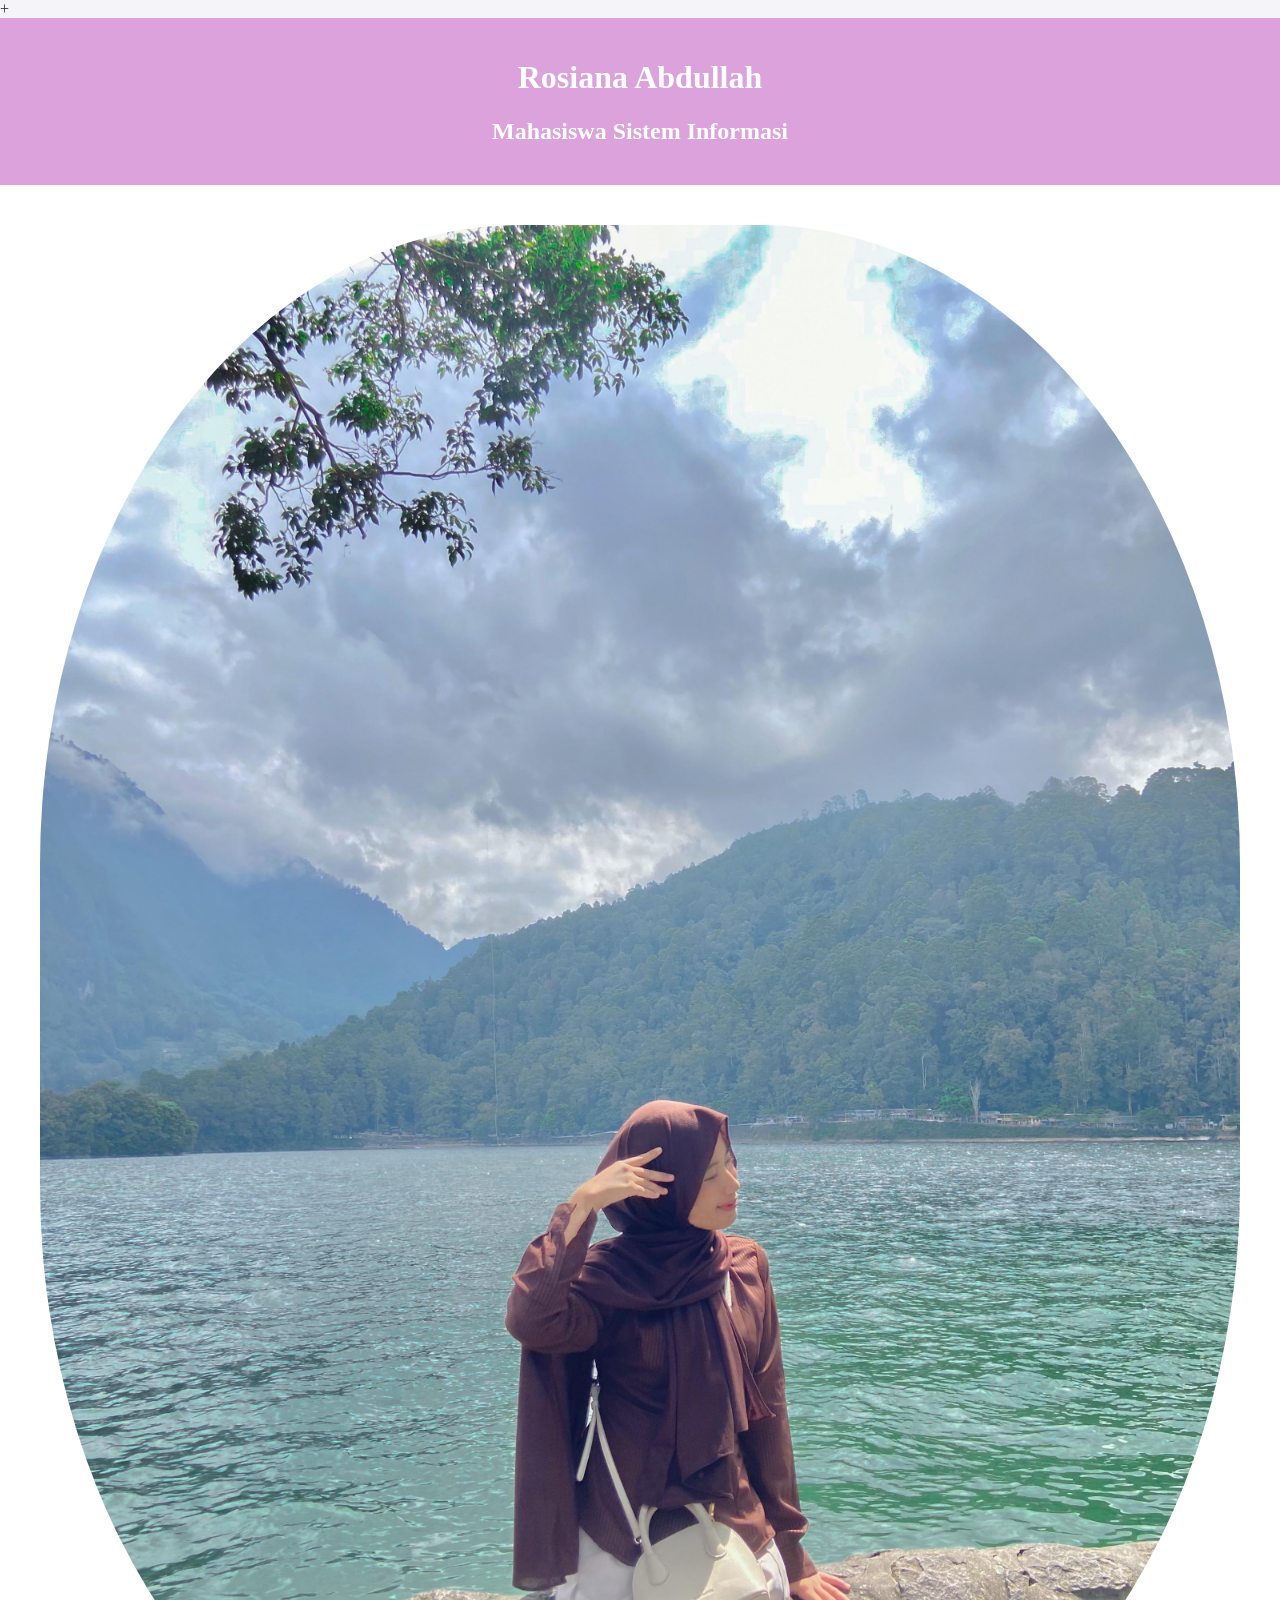
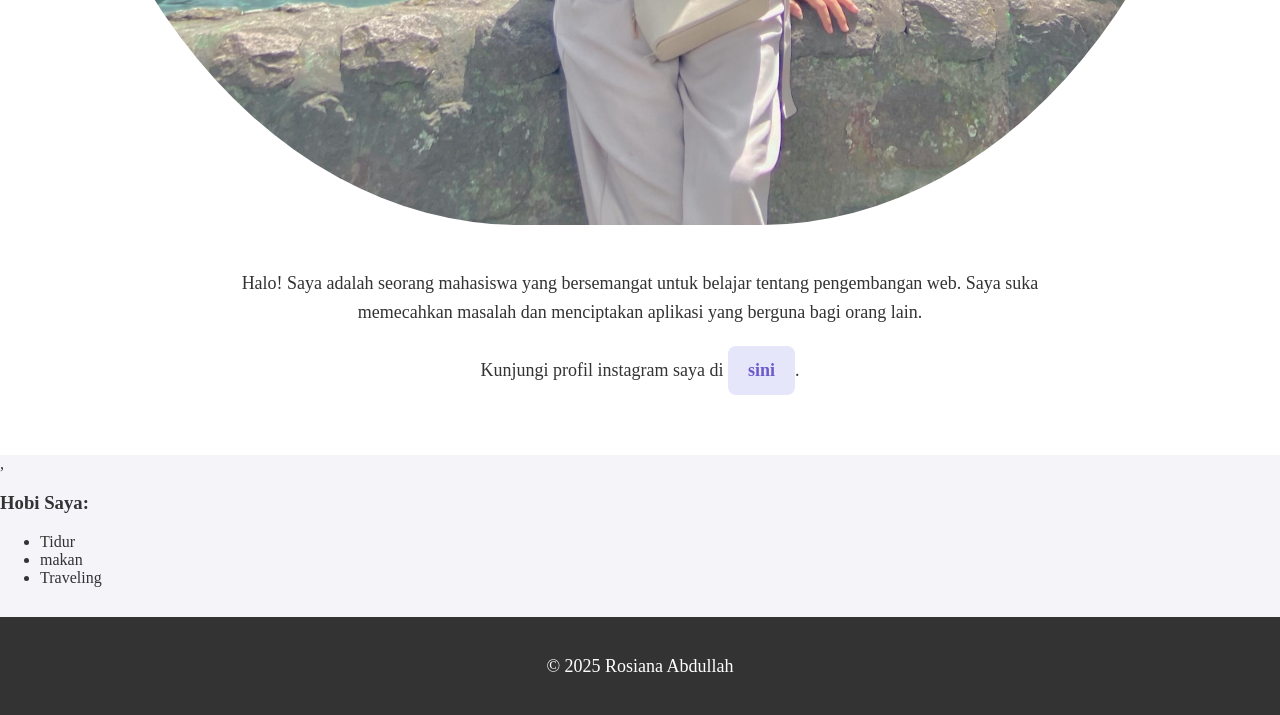
==== index.html @ d7bcb86c "Rename indeks.html to index.html" ====
<!DOCTYPE html>
+
<html lang="id">

<head>
    <meta charset ="UTF-8">
    <Meta name="viewport" content="width=device-width,initial-scale=1.0">
    <title>Portofolio Rosiana Abdullah</title>
    <link rel="stylesheet" href="style.css">
</head>
<body>
    <header>
    <h1>Rosiana Abdullah</h1>
    <h2>Mahasiswa Sistem Informasi</h2>
    </header>
    
    <main>
        <section>
         <img src="/rosiana.jpg" alt="Foto profil Rosiana Abdullah">
         <p>Halo! Saya adalah seorang mahasiswa yang bersemangat untuk belajar tentang pengembangan web. Saya suka memecahkan masalah dan menciptakan aplikasi yang berguna bagi orang lain.</p>
    <p>Kunjungi profil instagram saya di <a href="https://www.instagram.com/rosiiaanaa_?igsh=MXdxaW1qNWx0dXVjdw==">sini</a>.</p>
        </section>
    </main>

,<div class="hobi">
    <h3>Hobi Saya:</h3>

    <ul>

        <li>Tidur</li>

        <li>makan</li>

        <li>Traveling</li>

    </ul>
</div>

<footer>
        <p>© 2025 Rosiana Abdullah</p>
</body>

</html>
---- style.css ----
/* Atur font dan warna dasar */
body {
  font-family: 'Poppins', Georgia;
  margin: 0;
  padding: 0;
  background-color: #f4f4f9;
  color: #333;
}

/* Header */
header {
  background-color: #dba2dc;
  color: white;
  text-align: center;
  padding: 20px 0;
}

/* Konten utama */
main {
  background-color: #ffffff;
  padding: 40px;
  text-align: center;
}

/* Gambar profil */
img {
  max-width: 100%;
  height: auto;
  border-radius: 40%;
  margin-bottom: 20px;
}

/* Teks paragraf */
p {
  font-size: 18px;
  line-height: 1.6;
  margin: 20px auto;
  width: 70%;
}

/* Tautan (link) */
a {
  color: #6a5acd;
  text-decoration: none;
  font-weight: bold;
  background-color: #e6e6fa;
  padding: 10px 20px;
  border-radius: 8px;
  display: inline-block;
  transition: background-color 0.3s ease;
}

/* Hover effect pada link */
a:hover {
  background-color: #d0cbcf;
  color: white;
}

/* Footer */
footer {
  background-color: #333;
  color: white;
  text-align: center;
  padding: 15px 0;
  margin-top: 30px;
}
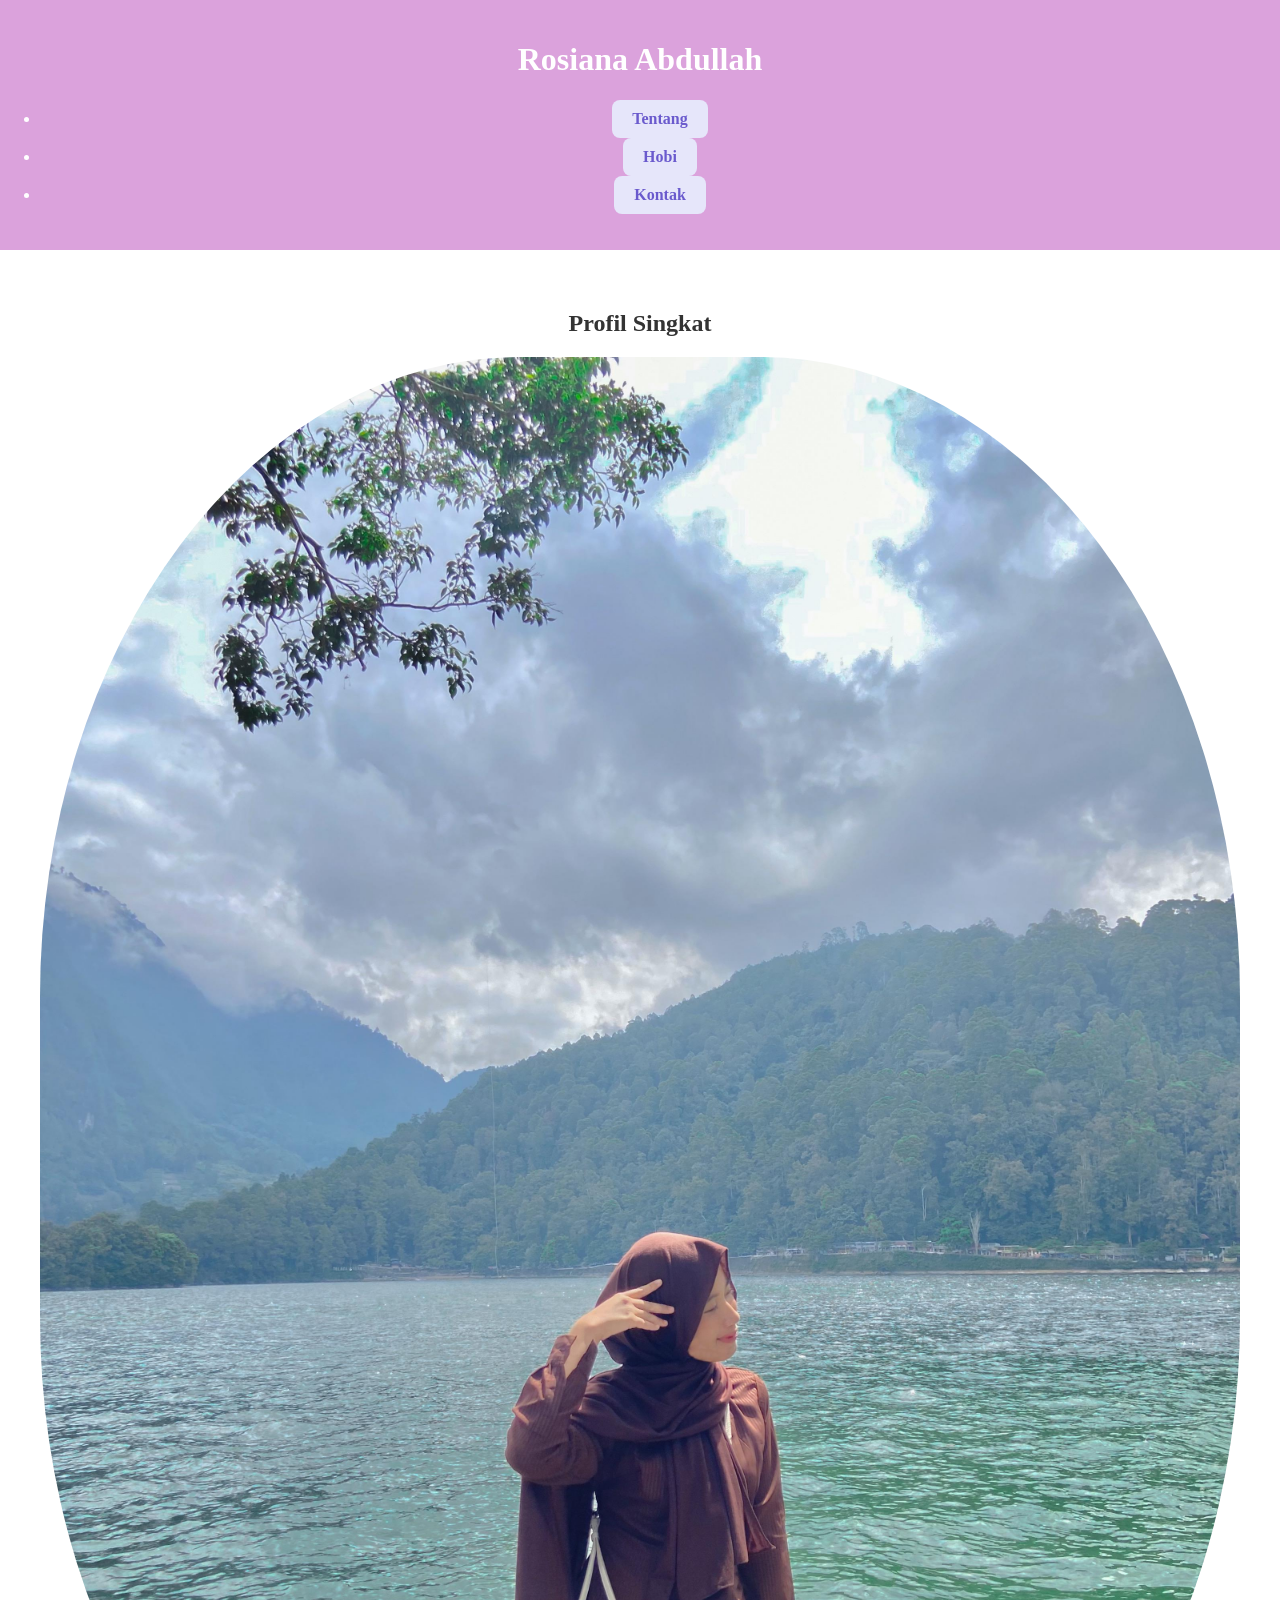
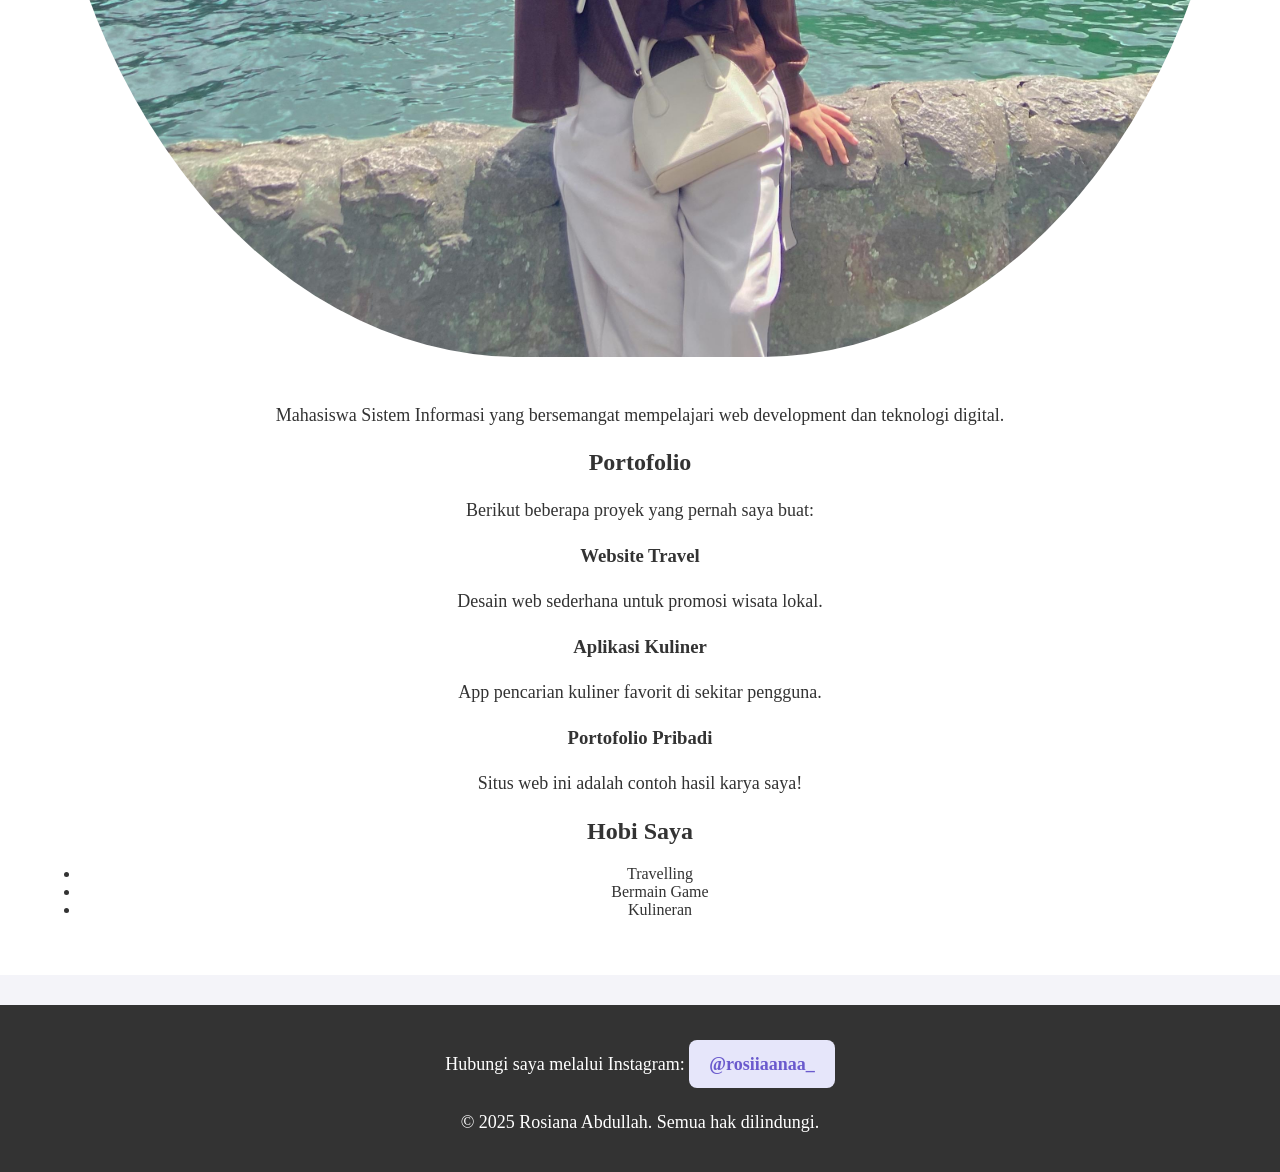
==== commit 38d16e5b: "Update index.html dg css lanjutan" ====
--- a/index.html
+++ b/index.html
@@ -1,44 +1,70 @@
 <!DOCTYPE html>
-+
 <html lang="id">
-
 <head>
-    <meta charset ="UTF-8">
-    <Meta name="viewport" content="width=device-width,initial-scale=1.0">
-    <title>Portofolio Rosiana Abdullah</title>
-    <link rel="stylesheet" href="style.css">
+  <meta charset="UTF-8">
+  <meta name="viewport" content="width=device-width, initial-scale=1.0">
+  <title>Portofolio Rosiana Abdullah</title>
+  <link rel="stylesheet" href="style.css">
 </head>
 <body>
-    <header>
+
+  <!-- HEADER -->
+  <header>
     <h1>Rosiana Abdullah</h1>
-    <h2>Mahasiswa Sistem Informasi</h2>
-    </header>
-    
-    <main>
-        <section>
-         <img src="/rosiana.jpg" alt="Foto profil Rosiana Abdullah">
-         <p>Halo! Saya adalah seorang mahasiswa yang bersemangat untuk belajar tentang pengembangan web. Saya suka memecahkan masalah dan menciptakan aplikasi yang berguna bagi orang lain.</p>
-    <p>Kunjungi profil instagram saya di <a href="https://www.instagram.com/rosiiaanaa_?igsh=MXdxaW1qNWx0dXVjdw==">sini</a>.</p>
-        </section>
-    </main>
+    <nav>
+      <ul>
+        <li><a href="#tentang">Tentang</a></li>
+        <li><a href="#hobi">Hobi</a></li>
+        <li><a href="#kontak">Kontak</a></li>
+      </ul>
+    </nav>
+  </header>
 
-,<div class="hobi">
-    <h3>Hobi Saya:</h3>
+  <!-- KONTEN UTAMA -->
+  <main>
+    <aside id="tentang">
+      <h2>Profil Singkat</h2>
+      <img src="rosiana.jpg" alt="Foto Rosiana Abdullah">
+      <p>Mahasiswa Sistem Informasi yang bersemangat mempelajari web development dan teknologi digital.</p>
+    </aside>
 
-    <ul>
+    <section>
+      <h2>Portofolio</h2>
+      <p>Berikut beberapa proyek yang pernah saya buat:</p>
+      <div class="portfolio-container">
+        <div class="card">
+          <h3>Website Travel</h3>
+          <p>Desain web sederhana untuk promosi wisata lokal.</p>
+        </div>
+        <div class="card">
+          <h3>Aplikasi Kuliner</h3>
+          <p>App pencarian kuliner favorit di sekitar pengguna.</p>
+        </div>
+        <div class="card">
+          <h3>Portofolio Pribadi</h3>
+          <p>Situs web ini adalah contoh hasil karya saya!</p>
+        </div>
+      </div>
 
-        <li>Tidur</li>
+      <!-- BAGIAN HOBI -->
+      <div id="hobi" class="hobi-section">
+        <h2>Hobi Saya</h2>
+        <ul>
+          <li>Travelling</li>
+          <li>Bermain Game</li>
+          <li>Kulineran</li>
+        </ul>
+      </div>
+    </section>
+  </main>
 
-        <li>makan</li>
+  <!-- FOOTER -->
+  <footer id="kontak">
+    <p>Hubungi saya melalui Instagram:
+      <a href="https://www.instagram.com/rosiiaanaa_?igsh=MXdxaW1qNWx0dXVjdw==" target="_blank">@rosiiaanaa_</a>
+    </p>
+    <p>&copy; 2025 Rosiana Abdullah. Semua hak dilindungi.</p>
+  </footer>
 
-        <li>Traveling</li>
-
-    </ul>
-</div>
-
-<footer>
-        <p>© 2025 Rosiana Abdullah</p>
 </body>
-
 </html>
-
